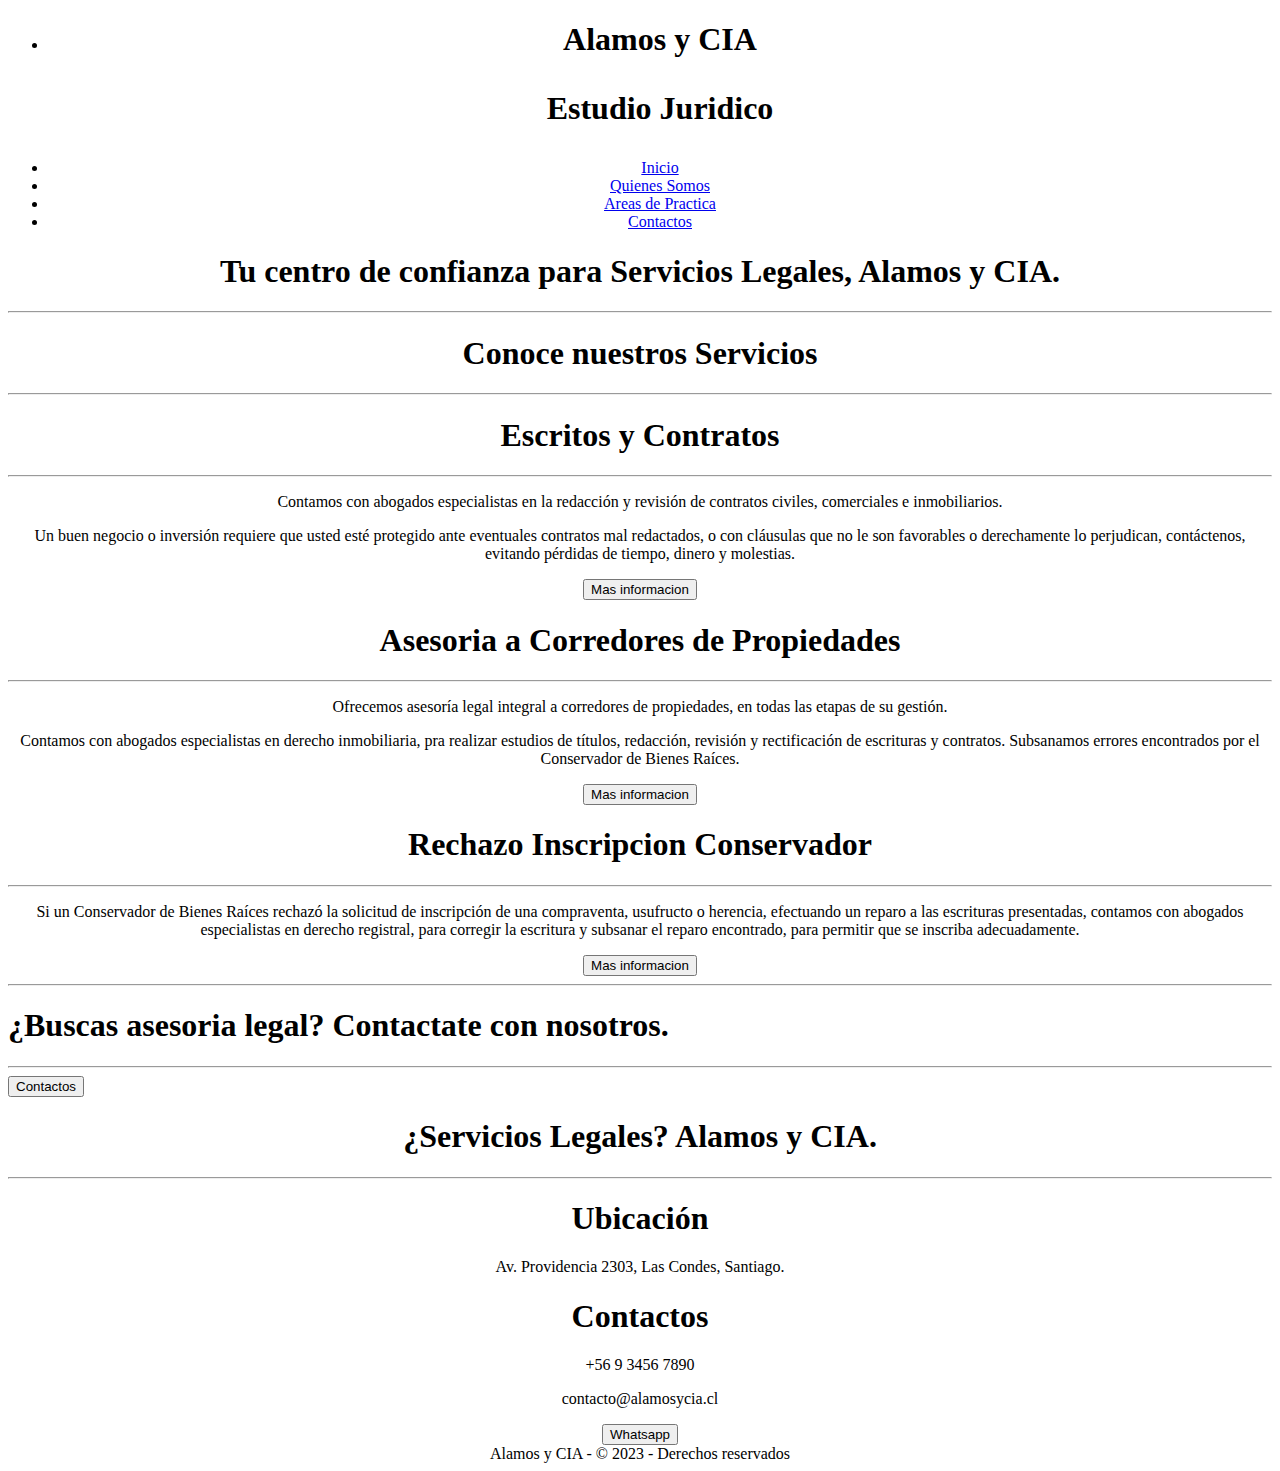
==== html/index.html @ 8d95f307 "Update and rename inicio.html to index.html" ====
<!DOCTYPE html>
<html lang="en">
<head>

    <meta charset="UTF-8">
    <meta http-equiv="X-UA-Compatible" content="IE=edge">
    <meta name="viewport" content="width=device-width, initial-scale=1.0">
    <title>Inicio - ALAMOSYCIA</title>
    <link rel="icon" href="/img/icono.png">
    <link rel="stylesheet" href="estudio/css/bootstrap.min.css">
    <link rel="stylesheet" href="estudio/css/estilo.css">

</head>



<body>

    <!-- Encabezado -->
        
    <header>

        <ul class="menu navbar-fixed-top" style="text-align: center;">
            <li class="titulo align-middle"><h1>Alamos y CIA<p>Estudio Juridico</p></h1></li>
            <li class="actual"><a href="#">Inicio</a></li>
            <li><a href="/html/quienessomos.html">Quienes Somos</a></li>
            <li><a href="/html/areas.html">Areas de Practica</a></li>
            <li><a href="/html/contactos.html">Contactos</a></li>
        </ul>
        
    </header>

    

    <div class="fondogrande">
        <div id="fondo"></div>
    </div>
    
    
    <!-- Inicio del cuerpo de la pagina -->

    <div class="contenedor">
        

        <div style="text-align: center;">
            
            

            <h1 class="fadein">Tu centro de confianza para Servicios Legales, Alamos y CIA.</h1>

            <hr class="linea">
        </div>
        

        <!-- Datos para enviar correo -->

        <div class="row fadein2" style="text-align: center;">

            <h1>Conoce nuestros Servicios</h1>
            <hr>
        
            <div class="areas col-3">

                <h1>Escritos y Contratos</h1>

                <hr>

                <p>Contamos con abogados especialistas en la redacción y revisión de contratos civiles, comerciales e inmobiliarios.</p>

                <p>Un buen negocio o inversión requiere  que usted esté protegido ante eventuales contratos mal redactados, o con cláusulas que no le son favorables o derechamente lo perjudican, contáctenos, evitando pérdidas de tiempo, dinero y molestias.</p>
           
                <a href="#"><button class="boton"><span>Mas informacion</span></button></a>
            </div>

            <div class="areas col-3">

                <h1>Asesoria a Corredores de Propiedades</h1>

                <hr>

                <p>Ofrecemos asesoría legal integral a corredores de propiedades, en todas las etapas de su gestión.</p>

                <p>Contamos con abogados especialistas en derecho inmobiliaria, pra realizar estudios de títulos, redacción, revisión y rectificación de escrituras y contratos.  Subsanamos errores encontrados por el Conservador de Bienes Raíces.</p>

                <a href="#"><button class="boton"><span>Mas informacion</span></button></a>

            </div>

            <div class="areas col-3">

                <h1>Rechazo Inscripcion Conservador</h1>

                <hr>

                <p>Si un Conservador de Bienes Raíces  rechazó la solicitud de inscripción de una compraventa, usufructo o herencia, efectuando un reparo a las escrituras presentadas, contamos con abogados especialistas en derecho registral, para corregir la escritura y subsanar el reparo encontrado, para permitir que se inscriba adecuadamente.</p>

                <div class="row" style="text-align: center;">
                
                    <a href="#"><button class="boton"><span>Mas informacion</span></button></a>
                    
                </div>
               
                
            </div>
        
        </div>
        
        
        <hr class="linea">

        <h1>¿Buscas asesoria legal? Contactate con nosotros.</h1>
        <hr>

        <a href="/html/contactos.html"><button class="boton"><span>Contactos</span></button></a>
        
    </div>

    <section class="qs">

        <div style="text-align: center;">

            <h1>¿Servicios Legales? Alamos y CIA.</h1>

            <hr class="linea2">
            
        </div>

        <div class="row" style="text-align: center;">

            <div class="col-4">

                <h1>Ubicación</h1>
                <p>Av. Providencia 2303, Las Condes, Santiago.</p>

            </div>

            <div class="col-4">

                <h1>Contactos</h1>
                <p>+56 9 3456 7890</p>
                <p>contacto@alamosycia.cl</p>
            </div>

            <div class="col-4">

                <a href="#"><button class="boton ws"><span>Whatsapp</span></button></a>

            </div>

        </div>
    </section>

    <!-- Final del cuerpo de la pagina -->
    




    <div>
        
        <footer style="text-align: center;">

            <a >Alamos y CIA - &copy 2023 - Derechos reservados</a>
        
        </footer>
    </div>

    <script type="text/javascript">
        var fondo = document.getElementById('fondo')
        window.addEventListener('scroll',function(){
            fondo.style.opacity = 1 - +window.pageXOffset/500+''
            fondo.style.top = +window.pageYOffset+'px'
            fondo.style.backgroundPositionY = - +window.pageYOffset/1+'px'
        })



    </script>
</body>

</html>
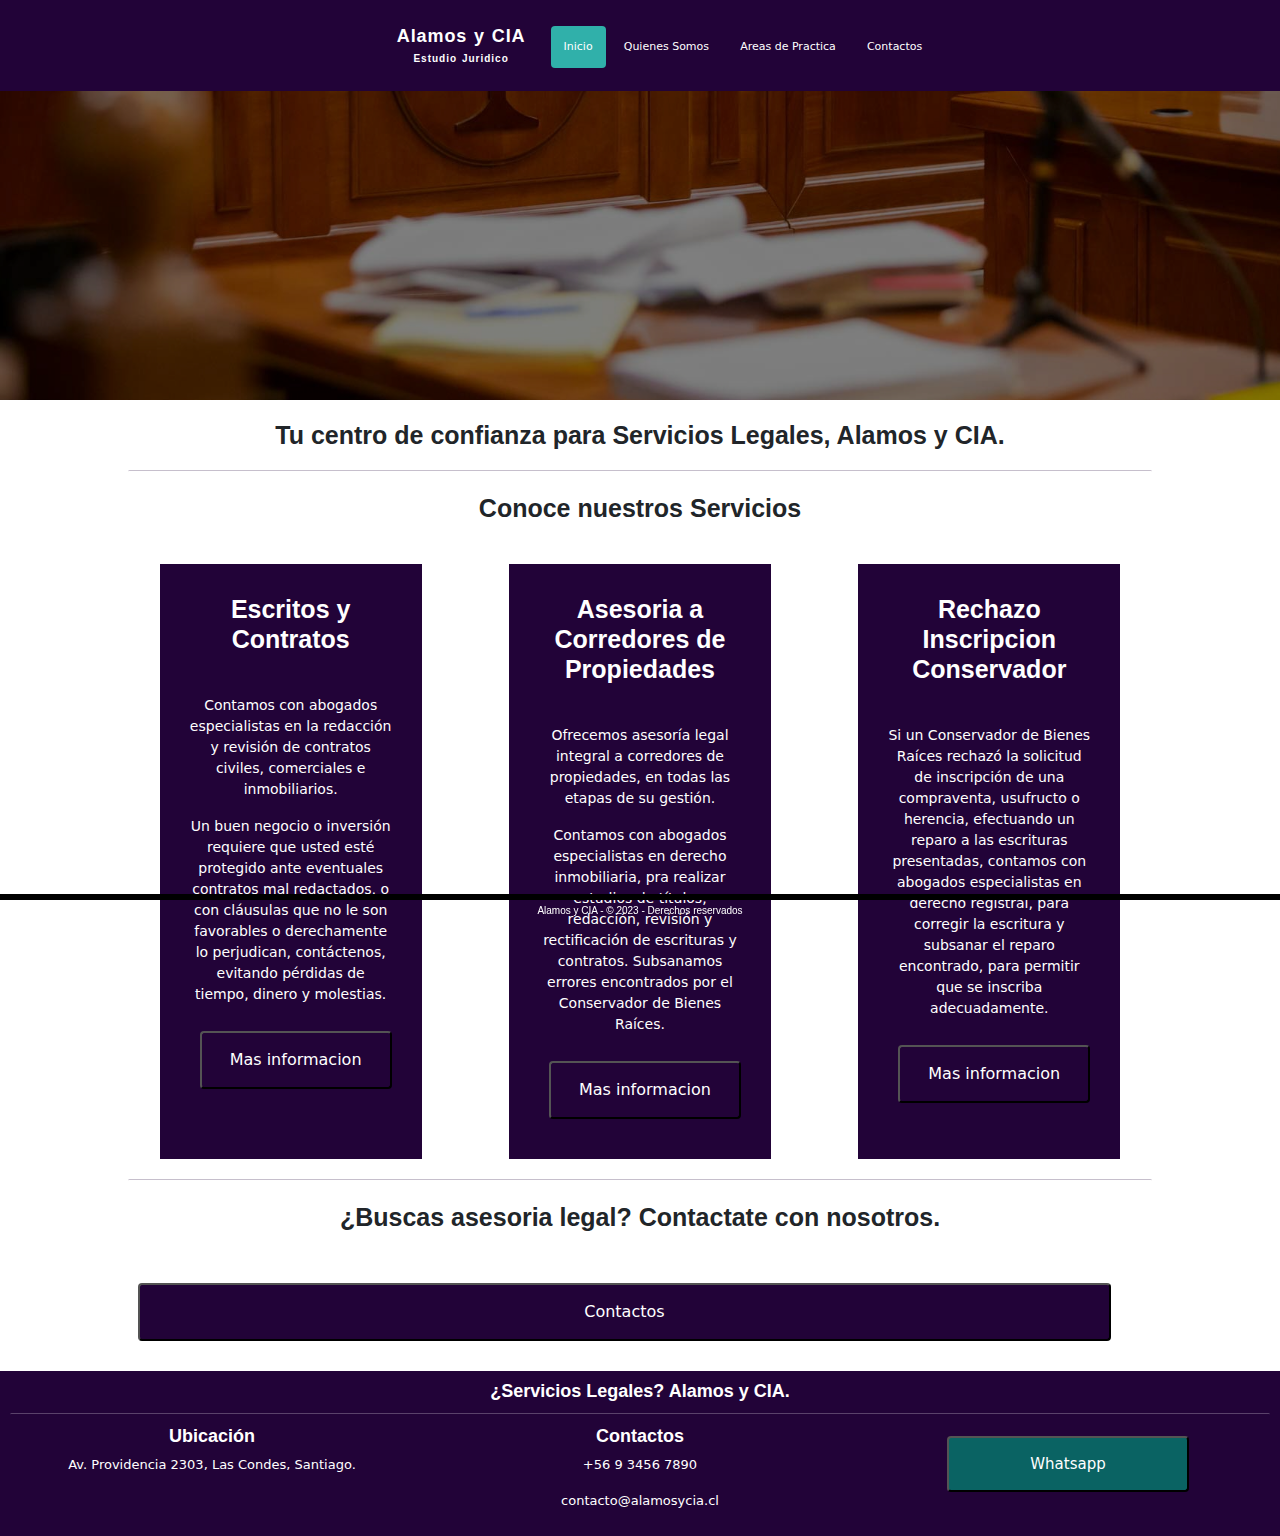
==== commit 4306f7ba: "Actualizacion nombre de carpetas y pruena de push" ====
--- a/html/index.html
+++ b/html/index.html
@@ -7,8 +7,8 @@
     <meta name="viewport" content="width=device-width, initial-scale=1.0">
     <title>Inicio - ALAMOSYCIA</title>
     <link rel="icon" href="/img/icono.png">
-    <link rel="stylesheet" href="estudio/css/bootstrap.min.css">
-    <link rel="stylesheet" href="estudio/css/estilo.css">
+    <link rel="stylesheet" href="/css/bootstrap.min.css">
+    <link rel="stylesheet" href="/css/estilo.css">
 
 </head>
 
--- a/css/estilo.css
+++ b/css/estilo.css
@@ -0,0 +1,790 @@
+@import url('https://fonts.googleapis.com/css?family=Montserrat');
+
+/** ---------------------Contenedores y Body---------------------**/
+
+body {
+    font-family:'Segoe UI', Tahoma, Geneva, Verdana, sans-serif
+    background: rgb(248, 245, 245);
+    margin: 0px;
+}
+
+.contenedor {
+    width: 80%;
+    max-width: 1900px;
+    margin: 20px auto;
+    text-align: justify;
+}
+
+.contenedor-lista{
+    margin: 15px;
+}
+
+.vl {
+  border-left: 6px solid green;
+  height: 500px;
+  position: absolute;
+  left: 50%;
+  margin-left: -3px;
+  top: 0;
+}
+
+.contenedor h1 {
+    font-weight: bolder;
+    font-size: 25px;
+    text-align: center;
+    font-family:'Segoe UI', Tahoma, Geneva, Verdana, sans-serif;
+}
+
+.contenedor-lista h1 {
+    font-weight: normal;
+    font-size: 18px;
+    font-weight: bold;
+    margin: 10px;
+    text-align: center;
+}
+
+p{
+    font-size: 14px;
+}
+
+.areas{
+    height:  auto;
+    background-color:rgb(34, 3, 56);
+    color: #fff;
+    padding: 30px;
+    margin: 0px auto;
+}
+
+/** ---------------------Imagenes de Fondo---------------------**/
+
+.fondo{
+    position: relative;
+    width: 100%;
+    height: 250px;
+    overflow: hidden;
+    background: whitesmoke;
+}
+
+.fondogrande{
+    position: relative;
+    width: 100%;
+    height: 400px;
+    overflow: hidden;
+    background: whitesmoke;
+}
+
+.sinfondo{
+    position: relative;
+    width: 100%;
+    height: 80px;
+    overflow: hidden;
+    background: whitesmoke;
+}
+
+.fondo #fondo
+{
+    background-position: center;
+    background-repeat: no-repeat;
+    background-size: cover;
+    height: 100%;
+    filter: brightness(50%);
+    background-image: url(/img/fondo.jpg);
+}
+
+.fondogrande #fondo
+{
+    background-position: center;
+    background-repeat: no-repeat;
+    background-size: cover;
+    height: 100%;
+    filter: brightness(50%);
+    background-image: url(/img/fondo.jpg);
+}
+
+.fondo #depa
+{
+    background-position: center;
+    background-repeat: no-repeat;
+    background-size: cover;
+    height: 100%;
+    background-image: url(/img/depa.jpeg);
+}
+
+.fondologin{
+    position: relative;
+    width: 100%;
+    height: 250px;
+    overflow: hidden;
+    filter:grayscale(100%);
+    background: whitesmoke;
+}
+
+.fondologin #fondo
+{
+    background-position: center;
+    background-repeat: no-repeat;
+    background-size: cover;
+    height: 100%;
+    background-image: url(/img/fondo.jpg);
+}
+
+.imagen{
+
+    width: 100%;
+
+}
+
+.imagen_chica{
+    
+    height: 300px;
+
+
+}
+/** ---------------------Aside y sus partes---------------------**/
+aside{
+    float: left;
+}
+
+aside h1{
+    text-align: center;
+}
+
+
+/** ---------------------Quienes Somos---------------------**/
+
+.qs{
+    height: fit-content;
+    background-color: rgb(34, 3, 56);
+    color: white;
+    padding: 10px;
+    position:sticky;
+}
+
+.qs h1{
+    font-size: 18px;
+    font-weight: bolder;
+    font-family:'Segoe UI', Tahoma, Geneva, Verdana, sans-serif; 
+}
+
+.qs p{
+    font-size: 13px;
+}
+
+
+/** ---------------------Menu / Navegador---------------------**/
+.menu {
+    list-style: none;
+    background:rgb(34, 3, 56);
+    margin: 5px;
+}
+
+.menu li {
+    display: inline-block;
+}
+.menu li a {
+    transition: 0.5s;
+    color:white;
+    text-decoration: none;
+    display:block;
+    padding: 13px;
+    font-size: 11px;
+    font-weight: normal;
+    transition: background-color 0.3s ease-out;
+}
+
+.menu li a:hover {
+    border-radius: 4px;
+    background-color: #30af74;
+    cursor: pointer;
+}
+
+.actual {
+    border-radius: 4px;
+    background: hsl(177, 57%, 44%);
+}
+
+.login{
+    border-radius: 0px;
+    background: rgb(38, 201, 138);
+    
+}
+
+.login:hover{
+    transition: border-radius 0.3s ease-out;
+    border-radius: 4px;
+}
+
+#verIcon{
+    margin-left: -75px;
+    cursor: pointer;
+}
+
+header {
+    width: 100%;
+    position:fixed;
+    background:rgb(34, 3, 56);
+    padding: 1px;
+    z-index: 9;
+}
+
+h2{
+    color: black;
+    font-weight: bolder;
+    font-size: 20px;
+}
+
+.texto{
+    width: 80%;
+    margin-left: auto;
+    margin-right: auto;
+    font-size: 13px;
+    font-weight: bold;
+    padding: 10px;
+}
+
+.titulo h1 {
+    color: white;
+    letter-spacing: 0.05em;
+    word-spacing: 0.05em;
+    font-weight: bolder;
+    font-size: 18px;
+    margin: 20px;
+    font-family: 'Segoe UI', Tahoma, Geneva, Verdana, sans-serif;
+}
+
+.fadein{
+    animation-duration: 1s;
+    animation-name: fadein;
+}
+
+.fadein2{
+    animation-duration: 3s;
+    animation-name: fadein2;
+}
+
+@keyframes fadein {
+    from {
+      opacity: 0%;
+    }
+  
+    to {
+      opacity: 100%;
+    }
+  }
+
+@keyframes fadein2 {
+    from {
+    opacity: 0%;
+    }
+
+    to {
+    opacity: 100%;
+    }
+}
+
+.titulo p {
+    letter-spacing: 0.10em;
+    word-spacing: 0.10em;
+    font-weight: bolder;
+    font-size: 10px;
+    margin: 5px;
+    text-align: center;
+}
+
+img {
+    padding: 10px;
+}
+
+table {
+    width: 100%;
+    font-size: 14px;
+    text-align: center;
+    border-radius: 10px !important;
+}
+
+th, td {
+    padding-top: 10px;
+    padding-bottom: 10px;
+    padding-left: 5px;
+    padding-right: 5px;
+}
+
+th {
+    background: rgb(34, 3, 56);
+    color: #fff;
+}
+
+tr:hover {
+    transition: 0.3s;
+    background: #e5e5e5;
+}
+
+/**---------------------Boton Normal / Cliente---------------------**/
+
+.boton {
+    border-radius: 4px;
+    background-color: rgb(34, 3, 56);
+    color: #FFFFFF;
+    text-align: center;
+    font-size: 16px;
+    padding: 15px;
+    width: 95%;
+    cursor: pointer;
+    margin: 10px;
+}
+
+.boton:hover {
+    transition: 0.2s;
+    background: white;
+    color:black;
+}
+
+
+.boton span {
+    cursor: pointer;
+    display: inline-block;
+    position: relative;
+    transition: 0.3s;
+}
+
+.boton span:after {
+    content: '\00bb';
+    position: absolute;
+    opacity: 0;
+    top: 0;
+    right: -20px;
+    transition: 0.3s;
+}
+
+.boton:hover span {
+    padding-right: 25px;
+}
+
+.boton:hover span:after {
+    opacity: 1;
+    right: 0;
+}
+
+.boton_chico {
+    width: fit-content !important;
+}
+
+/**---------------------Boton Buscar---------------------**/
+
+.buscar {
+    border-radius: 4px;
+    background: rgb(10, 99, 99);
+    color: #FFFFFF;
+    text-align: center;
+    font-size: 15px;
+    padding: 5px;
+    width: 60%;
+    cursor: pointer;
+    margin: 10px;
+   
+}
+
+.buscar:hover {
+    transition: background ease-in-out 0.2s;
+    background: white;
+    color: #000;
+}
+
+
+.buscar span {
+    cursor: pointer;
+    display: inline-block;
+    position: relative;
+    transition: 0.3s;
+}
+
+.buscar span:after {
+    content: '\00bb';
+    position: absolute;
+    opacity: 0;
+    top: 0;
+    right: -20px;
+    transition: 0.3s;
+}
+
+.buscar:hover span {
+    padding-right: 25px;
+}
+
+.buscar:hover span:after {
+    opacity: 1;
+    right: 0;
+}
+
+
+/**---------------------Boton Whatsapp---------------------**/
+
+.ws {
+    border-radius: 4px;
+    background: rgb(10, 99, 99);
+    color: #FFFFFF;
+    text-align: center;
+    font-size: 15px;
+    padding: 15px;
+    width: 60%;
+    cursor: pointer;
+    margin: 10px;
+   
+}
+
+.ws:hover {
+    transition: background ease-in-out 0.2s;
+    background: white;
+    color: #000;
+}
+
+
+.ws span {
+    cursor: pointer;
+    display: inline-block;
+    position: relative;
+    transition: 0.3s;
+}
+
+.ws span:after {
+    content: '\00bb';
+    position: absolute;
+    opacity: 0;
+    top: 0;
+    right: -20px;
+    transition: 0.3s;
+}
+
+.ws:hover span {
+    padding-right: 25px;
+}
+
+.ws:hover span:after {
+    opacity: 1;
+    right: 0;
+}
+
+/**---------------------Botones Administrador---------------------**/
+
+.adminboton {
+    border-radius: 4px;
+    background-color: rgb(10, 99, 99);
+    color: #FFFFFF;
+    text-align: center;
+    font-size: 16px;
+    padding: 15px;
+    width: 95%;
+    cursor: pointer;
+    margin: 10px;
+}
+
+.adminboton:hover {
+    transition: 0.2s;
+    background: white;
+    color:black;
+}
+
+
+.adminboton span {
+    cursor: pointer;
+    display: inline-block;
+    position: relative;
+    transition: 0.3s;
+}
+
+.adminboton span:after {
+    content: '\00bb';
+    position: absolute;
+    opacity: 0;
+    top: 0;
+    right: -20px;
+    transition: 0.3s;
+}
+
+.adminboton:hover span {
+    padding-right: 25px;
+}
+
+.adminboton:hover span:after {
+    opacity: 1;
+    right: 0;
+}
+
+
+
+/** ---------------------Boton Registrar---------------------**/
+
+
+
+
+.registrar {
+    border-radius: 4px;
+    background-color: rgb(34, 3, 56);
+    border: none;
+    padding: 15px;
+    font-size:15px;
+    color: #FFFFFF;
+    width: 50%;
+    margin-bottom: 20px;
+    transition: background-color 0.2s ease-in-out;
+}
+
+.registrar:hover {
+    background-color: rgb(38, 201, 138);
+}
+
+.registrar span {
+    cursor: pointer;
+    display: inline-block;
+    position: relative;
+    transition: 0.3s;
+}
+
+.registrar span:after {
+    content: '\00bb';
+    position: absolute;
+    opacity: 0;
+    top: 0;
+    right: -20px;
+    transition: 0.3s;
+}
+
+.registrar:hover span {
+    padding-right: 25px;
+}
+
+.registrar:hover span:after {
+    opacity: 1;
+    right: 0;
+}
+
+/**---------------------Boton Eliminar / Rojo---------------------**/
+
+.eliminar:hover {
+    background: red;
+    font-weight: bolder;
+}
+
+.exportar:hover{
+    background: green;
+    color: white;
+}
+
+/** ---------------------Footer---------------------**/
+
+footer {
+    
+    transition:ease-in-out 0.1s;
+    height: 5px;
+    background:rgb(0, 0, 0);
+    color: white;
+    padding: 3px;
+    position:fixed;
+    bottom:0;
+    width: 100%;
+}
+
+footer a {
+    font-size: 10px;
+    text-align: center;
+    font-family:'Gill Sans', 'Gill Sans MT', Calibri, 'Trebuchet MS', sans-serif;
+}
+
+footer:hover {
+    transition:ease-in-out 0.1s;
+    height: 30px;
+
+}
+
+hr {
+    position: relative;
+    border: none;
+    height: 3px;
+    margin-top: 0px !important;
+    margin-bottom: 30px !important;
+}
+
+hr.linea {
+    border-top: 1px solid rgb(34, 3, 56);
+    border-radius: 3px;
+    margin-top: 20px !important;
+    margin-bottom: 20px !important;
+}
+hr.linea2 {
+    border-top: 1px solid rgb(255, 255, 255);
+    border-radius: 3px;
+    margin-top: 10px !important;
+    margin-bottom: 10px !important;
+}
+.icono {
+    width: 15px;
+    padding: 0px;
+}
+
+/** ---------------------Inputs---------------------**/
+
+input[type=text], input[type=email], input[type=tel]{
+    width: 80%;
+    height: 100%;
+    font-size: 13px;
+    font-weight: bold;
+    padding: 10px;
+    text-align: center;
+}
+
+input[type=date], input[type=number], select {
+    height: 30px;
+    font-size: 12px;
+    text-align: center;
+    font-weight: bold;
+    text-transform: uppercase;
+    border-style:ridge;
+    border-width: 2px;
+    border-radius: 3px;
+    padding: 0 3px;
+}
+
+
+input[type="number"]::-webkit-outer-spin-button,
+input[type="number"]::-webkit-inner-spin-button {
+    -webkit-appearance: none;
+    margin: 0;
+}
+input[type="number"] {
+    -moz-appearance: textfield;
+}
+
+.matriz input[type=number] {
+    width: 100%;
+    margin: 20px;
+    margin-top:30px;
+
+}
+
+input[type="checkbox"] {
+    width: 25px;
+    height: 25px;
+    accent-color: rgb(10, 99, 99);
+}
+
+
+/** ---------------------Select---------------------**/
+
+select{
+    width: 100%;
+}
+
+#habi{
+    margin-top: -4px;
+}
+
+/** ---------------------Icono---------------------**/
+
+.icon {
+    width: 45px;
+}
+
+/** ---------------------ID's---------------------**/
+
+
+#tabla2 {
+    height: 100%;
+}
+
+#tabla1{
+    height: 100%;
+}
+
+#admin {
+    background:rgb(10, 99, 99);
+}
+
+#funcio{
+    background:rgb(52, 150, 133);
+}
+
+#justificar{
+    text-align: justify;
+}
+
+#centrar{
+    text-align: center;
+}
+
+#form p{
+    margin-top: 15px;
+}
+.filtros {
+    border: 2px solid lightgrey !important;
+    border-radius: 5px;
+    padding: -25px;
+}
+
+.filtros h1, h2{
+    font-size: 15px;
+}
+
+.filtros select{
+    margin: 0 auto;
+    margin-left: 20px;
+}
+
+.depa{
+    width: 200px;
+    border-radius: 10px;
+}
+
+.imgdetalle{
+    display: block;
+    width: 100%;
+    margin-left: auto;
+    margin-right: auto;
+    border-radius: 15px;
+}
+
+.detalle{
+    padding: 15px;
+    padding-top: 0px;
+}
+
+.detalle table {
+    width: 90%;
+    font-size: 12px;
+    text-align: center;
+    border-radius: 10px !important;
+}
+
+.info p{
+    text-align: center;
+}
+
+.inicio{
+    position: fixed;
+}
+
+.collapsible {
+    background-color: rgb(34, 3, 56);
+    color: white;
+    cursor: pointer;
+    font-weight: bold;
+    padding: 18px;
+    width: 100%;
+    border: none;
+    text-align: center;
+    outline: none;
+    font-size: 20px;
+    transition: 0.2s;
+}
+
+.active, .collapsible:hover {
+    background-color: #ccc;
+    color: #000;
+    transition: 0.2s;
+}
+
+.content {
+    padding: 30px 18px;
+    display: none;
+    overflow: hidden;
+    background-color: whitesmoke;
+}